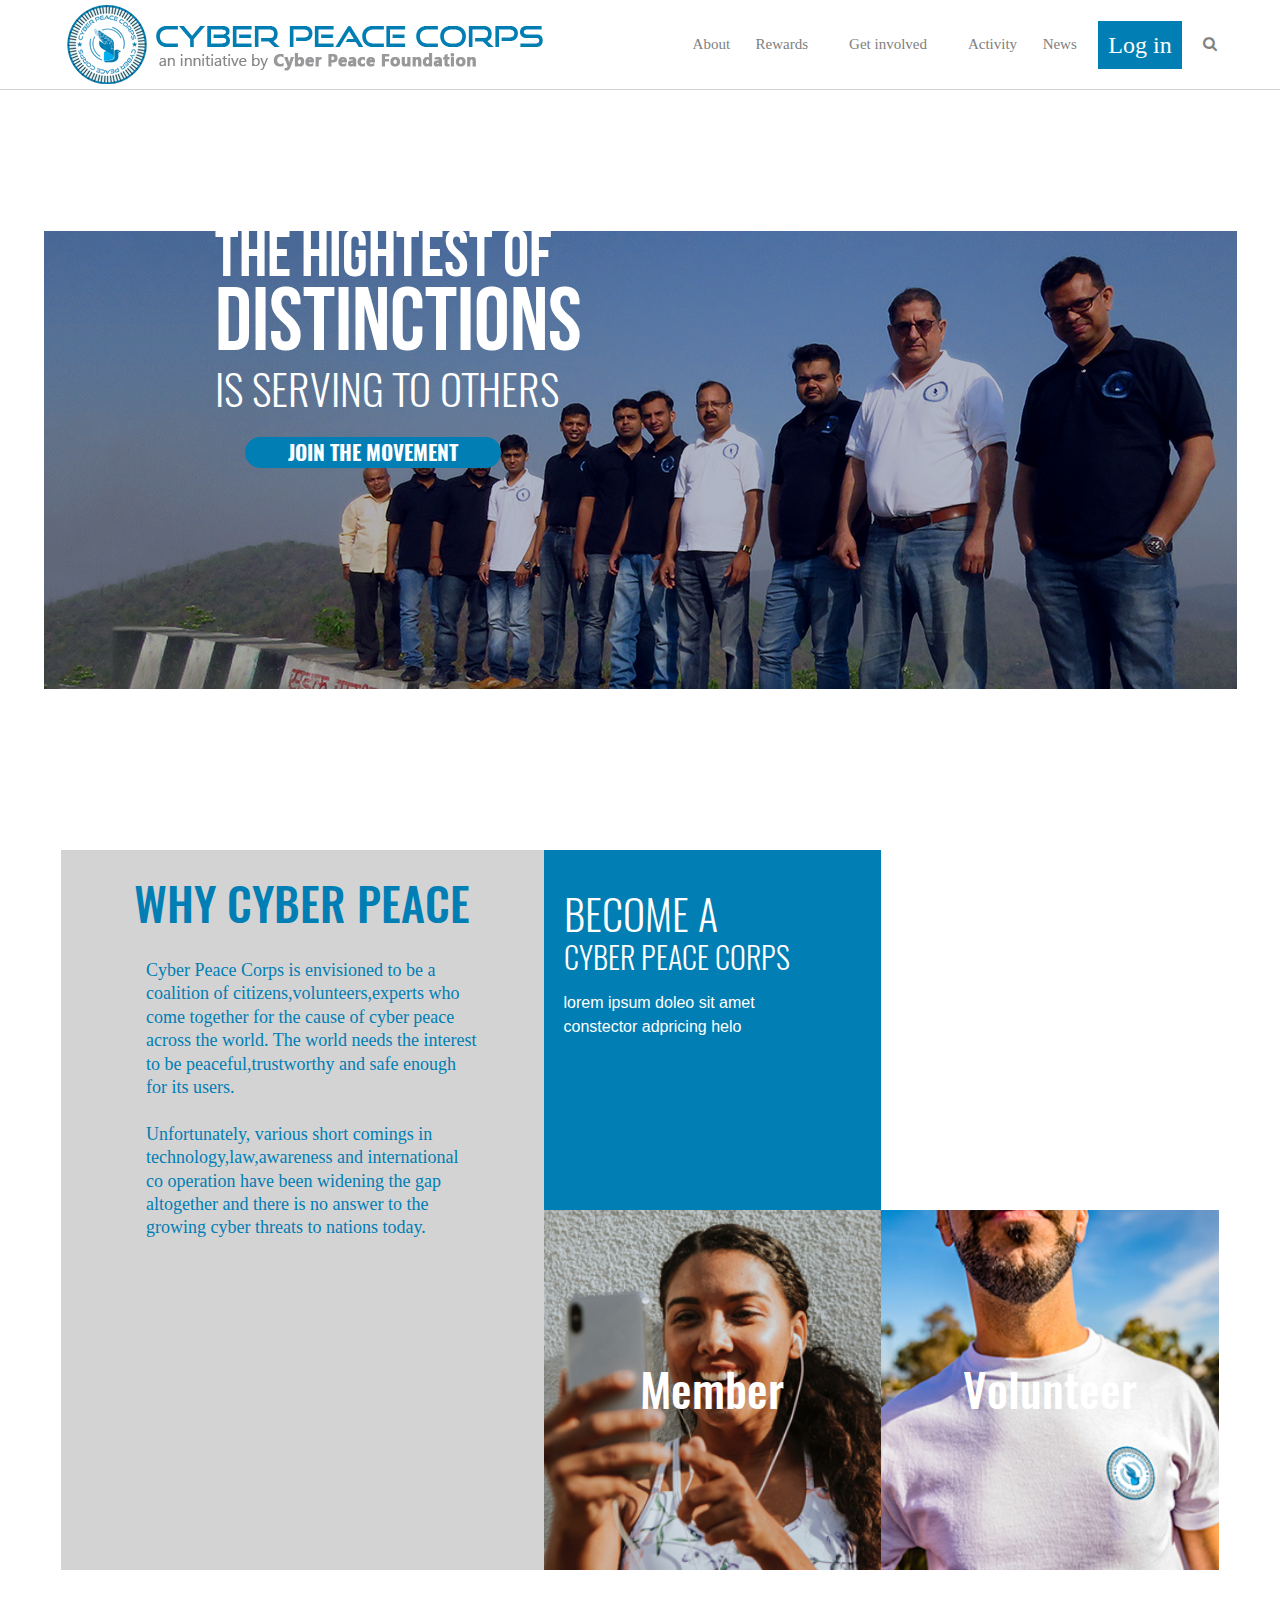
==== index.html @ 8ae2fdbf "first commit" ====
<!Doctype html>

<html>

<head>

    <meta charset="UTF-8">
    <meta name="description" content="CPC Web app">
    <meta name="keywords" content="cyberpeace, cyberpeacefoundation">
    <meta name="author" content="Anand Raje">
    <meta name="viewport" content="width=device-width, initial-scale=1.0">

    <link rel="stylesheet" href="Assets/css/style.css">
    <link rel="stylesheet" href="https://stackpath.bootstrapcdn.com/bootstrap/4.1.3/css/bootstrap.min.css">
    <link rel="stylesheet" href="https://stackpath.bootstrapcdn.com/font-awesome/4.7.0/css/font-awesome.min.css">
    <link rel="stylesheet" href="https://use.fontawesome.com/releases/v5.5.0/css/all.css" integrity="sha384-B4dIYHKNBt8Bc12p+WXckhzcICo0wtJAoU8YZTY5qE0Id1GSseTk6S+L3BlXeVIU" crossorigin="anonymous">


</head>

<body>

    <header>

        <ul>

            <li class="firstli"><img src="/Assets/img/Logo.jpg"> </li>
            <li>About</li>
            <li>Rewards<span> <i class="fas fa-caret-down"></i></span> </li>
            <li>Get involved <i class="fas fa-caret-down"></i></li>
            <li>Activity</li>
            <li>News</li>
            <li class="sevenli">Log in</li>
            <li class="eightli"> <i class="fa fa-search" aria-hidden="true"></i></li>

        </ul>

    </header>


    <section class="sect1">

        <div class="sect1div">
            <div class="sect1_div_inner">
            <div class="headline01">
                The hightest of
            </div>
            <div class="headline02"> Distinctions</div>
            <div class="headline03"> is serving to others</div>
            <div class="headline04">
                join the movement</div>
            
           
            </div>
        </div>


    </section>
    <section class="about">
        <div class="row">
            <div class="col-md-5 about_left">
             <div class="about_heading">
                 Why Cyber Peace
             </div>
              <div class="about_content">
                  Cyber Peace Corps is envisioned to be a coalition of citizens,volunteers,experts who come together for the cause of cyber peace across the world. The world needs the interest to be peaceful,trustworthy and safe enough for its users.
                  <br>
                  <br>
                  Unfortunately, various short comings in technology,law,awareness and international co operation have been widening the gap altogether and there is no answer to the growing cyber threats to nations today.
              </div>
                
            </div>
            <div class="col-md-7">
                <div class="row about_right">
                    <div class="col-md-6 pd_lf pd_rg">
                      <div class="about_rigt_box01">
                          <div class="box01_heading">
                              <div class="large_font_42"> Become a</div> <div class="sub_heading_font_30">cyber peace corps</div>
                          </div>
                            <div class="box01_content">
                            lorem ipsum doleo sit amet constector adpricing helo
                          </div>
                      </div>
                       <div class="about_rigt_box02 about_boxes flex_center">
                           <div class="box02_heading">
                             Member
                          </div>
                      </div>
                    </div>
                    <div class="col-md-6 pd_lf pd_rg">
                      <div class="about_rigt_box03 about_boxes flex_center">
                          <div class="box03_heading">
                             Certified
                          </div> 
                      </div>
                       <div class="about_rigt_box04 about_boxes flex_center">
                           <div class="box04_heading">
                             Volunteer
                          </div>
                      </div>
                    </div>
                </div>
                
            </div>
        </div>
    </section>
<!--
    <section class="Why_section">
        
        <div class="row">
            <div class="col-md-3 why_box01">
               <div class="why_heading">
                   <div> Engage with community</div>
                   <div> Community </div>
               </div> 
                <div class="Why_Content">
                    Outreach
                </div>
                <div class="Why_Content">
                    Capacity Building
                </div>
                <div class="Why_Content">
                    Collaboration
                </div>
                <div class="Why_Content">
                    Proactive actions
                </div>
                <div class="Why_Content">
                    research
                </div>
                
            </div>
             <div class="col-md-3">
               
            </div>
             <div class="col-md-3">
                
            </div>
             <div class="col-md-3">
                
            </div>
            
        </div>
    </section>
-->

    <script src="https://stackpath.bootstrapcdn.com/bootstrap/4.1.3/js/bootstrap.min.js"></script>

</body>


</html>
---- Assets/css/style.css ----
html,
body,
div,
span,
applet,
object,
iframe,
h1,
h2,
h3,
h4,
h5,
h6,
p,
blockquote,
pre,
a,
abbr,
acronym,
address,
big,
cite,
code,
del,
dfn,
em,
img,
ins,
kbd,
q,
s,
samp,
small,
strike,
strong,
sub,
tt,
var,
b,
u,
i,
center,
dl,
dt,
dd,
ol,
ul,
li,
fieldset,
form,
label,
legend,
table,
caption,
tbody,
tfoot,
thead,
tr,
th,
td,
article,
aside,
canvas,
details,
embed,
figure,
figcaption,
footer,
header,
hgroup,
menu,
nav,
output,
ruby,
section,
summary,
time,
mark,
audio,
video {
    margin: 0;
    padding: 0;
    border: 0;
    font-size: 100%;
    font: inherit;
    vertical-align: baseline;
}

article,
aside,
details,
figcaption,
figure,
footer,
header,
hgroup,
menu,
nav,
section {
    display: block
}

ol,
ul {
    list-style: none
}

*,
*:before,
*:after {
    box-sizing: border-box
}

html {
    margin-top: 0 !important
}

body {
    font-family: 'Gadugi';
    font-style: normal;
    font-weight: 300;
    position: relative;
    -webkit-user-select: none;
    -moz-user-select: none;
    -ms-user-select: none;
    user-select: none;
    overflow-x: hidden;
    -webkit-font-smoothing: antialiased;
    -moz-osx-font-smoothing: grayscale;
}

 @font-face {
            font-family: Gadugi;
            src: url(.gadugi.ttf);
        }

  @font-face {
            font-family: OswaldLight;
            src: url(./Oswald-Light.ttf);
        }
@font-face {
            font-family: OswaldBold;
            src: url(./Oswald-Bold.ttf);
        }
@font-face {
            font-family: BabesNeueBold;
            src: url(./BebasNeueBold.ttf);
        }
@font-face {
            font-family: OswaldMedium;
            src: url(./Oswald-Medium.ttf);
        }
.pd_rg{
    padding-right: 0px !important;
}
.pd_lf{
    padding-left: 0px !important;
}

/* navbar */

 header {
            border-bottom: 1px solid lightgray;
            margin-bottom: 10px;
        }

        header ul {
            display: flex;
            flex-flow: row wrap;
            justify-content: space-around;
            cursor: pointer;
            margin: 0px 50px;
        }

        header ul li {
            list-style-type: none;
            padding: 5px;
            justify-content: center;
            align-self: center;
            font-family: Gadugi;
            font-size: 15px;
            color: gray;
        }

        .firstli {
            flex-grow: 0.5;
        }



        .sevenli {
            flex-grow: 0;
            border: 1px solid white;
            font-size: 24px;
            padding: 6px 10px;
            background-color: #017eb4;
            color: white;
        }

       

        .sect1 {
            height: 80vh;
            width: 100%;
            margin-bottom: 30px;
           
        }

        .sect1div {
            background-image: url(../img/Picture1home.jpg);
            background-position: center;
            background-repeat: no-repeat;
            height: 100%;
            width: 100%;
           

        }

/*
        .sect1divinner {
            font-family: Bebasbold;
            font-weight: 500;
            
            border: 2px solid blue;
            display: flex;
            flex-flow: row wrap;
            justify-content: flex-start;
            flex-wrap: row wrap;
            margin: 100px 200px;
        }

        .sect1divinner ul li {
            list-style-type: none;
            border: 2px solid yellow;
            align-self: center;
            color: white;

        }
*/

.sect1_div_inner{
    position: relative;
    top: 137px;
    left: 215px;   
}

.headline01{
    font-size: 66px;
    text-transform: uppercase;
    font-family: BabesNeueBold;
    color: white;
    width: 50%;
    font-weight: 800;
    line-height: 0.7;
   
}
.headline02{
    font-size: 90px;
    text-transform: uppercase;
    font-family: BabesNeueBold;
    color: white;
    font-weight: 800;
    line-height: 1;
}
.headline03{
    font-size: 42px;
    text-transform: uppercase;
    font-family: OswaldLight;
    color: white;
    line-height: 0.8;
}
.headline04{
    font-family: OswaldBold;
    margin-top: 10px;
    background-color: #017eb4;
    color: white;
    font-size: 21px;
    border-radius: 21px;
    width: 20%;
    text-align: center;
    text-transform: uppercase;
    margin-top: 30px;
    margin-left: 30px;
    cursor: pointer;
}
     
.about{
    margin: 0px 76px;
    width: auto;
    height: auto;
    margin-bottom: 30px;
}

.about_left{
    background-color: lightgray;
    color: #017eb4;
    height: 80vh;
}
.about_heading{
    margin-top: 20px;
    font-size: 46px;
    text-align: center;
    font-family: OswaldMedium;
    text-transform: uppercase;
}

.about_content{
    font-family: Gadugi;
    font-size: 18px;
    padding: 20px 50px 70px 70px;
    line-height: 1.3;
}

.about_right{
    padding: 0px !important;
    height: 80vh;
    
}
.about_rigt_box01{
    height: 50%;
    background-color:#017eb4;
    padding: 40px 50px 50px 20px;
    color: white;
    width: 100%;
    
    
}
.box01_heading{
    font-size: 25px;
    font-family: OswaldLight;
    text-transform: uppercase;
    line-height: 1.2;
    margin-bottom: 15px;
    
}
.large_font_42{
    font-size: 42px;
}
.sub_heading_font_30{
    font-size: 30px;
}
.about_boxes{
    height: 50%;
    font-family: OswaldMedium;
    color: white;
    font-size: 46px;
    background-repeat: no-repeat;
    background-size: cover;
    width: 100%;
}
.about_rigt_box02{
    background-image: url(../img/box%202.jpg);
}
.about_rigt_box03{
    background-image: url(../img/box%201.jpg);   
}
.about_rigt_box04{
    background-image: url(../img/box%203.jpg);
}
.flex_center{
    display: flex;
    justify-content: center;
    align-items: center;
}

.Why_section{
    height: 80vh;
    margin: 10px 70px;
}
.why_box01{
    background-color: #017eb4;
    padding: 20px 100px;
}











@media only screen and (max-width: 1050px) {

      
     header ul {
            margin: 0px 30px;
        }
    .firstli {
            flex-grow: 0.2;
        }
    .firstli img{
        width: 80%;
    }
}
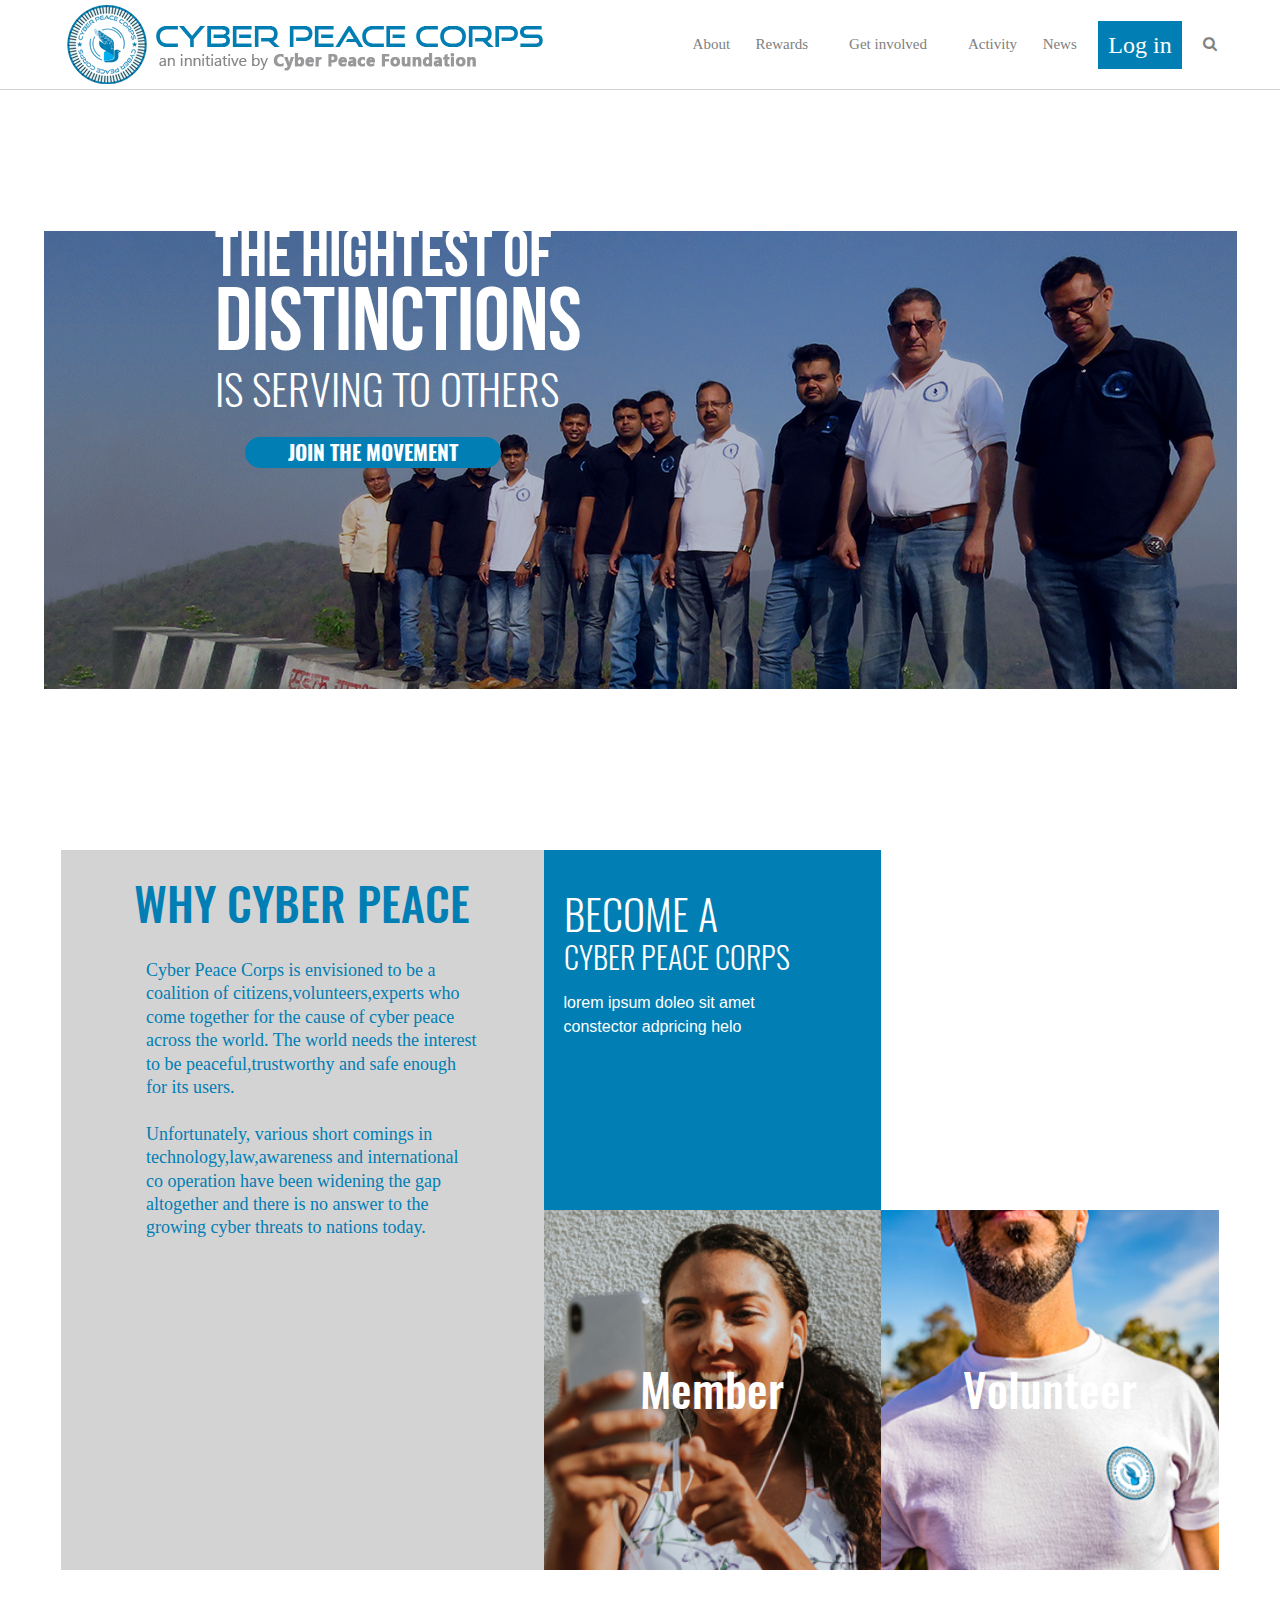
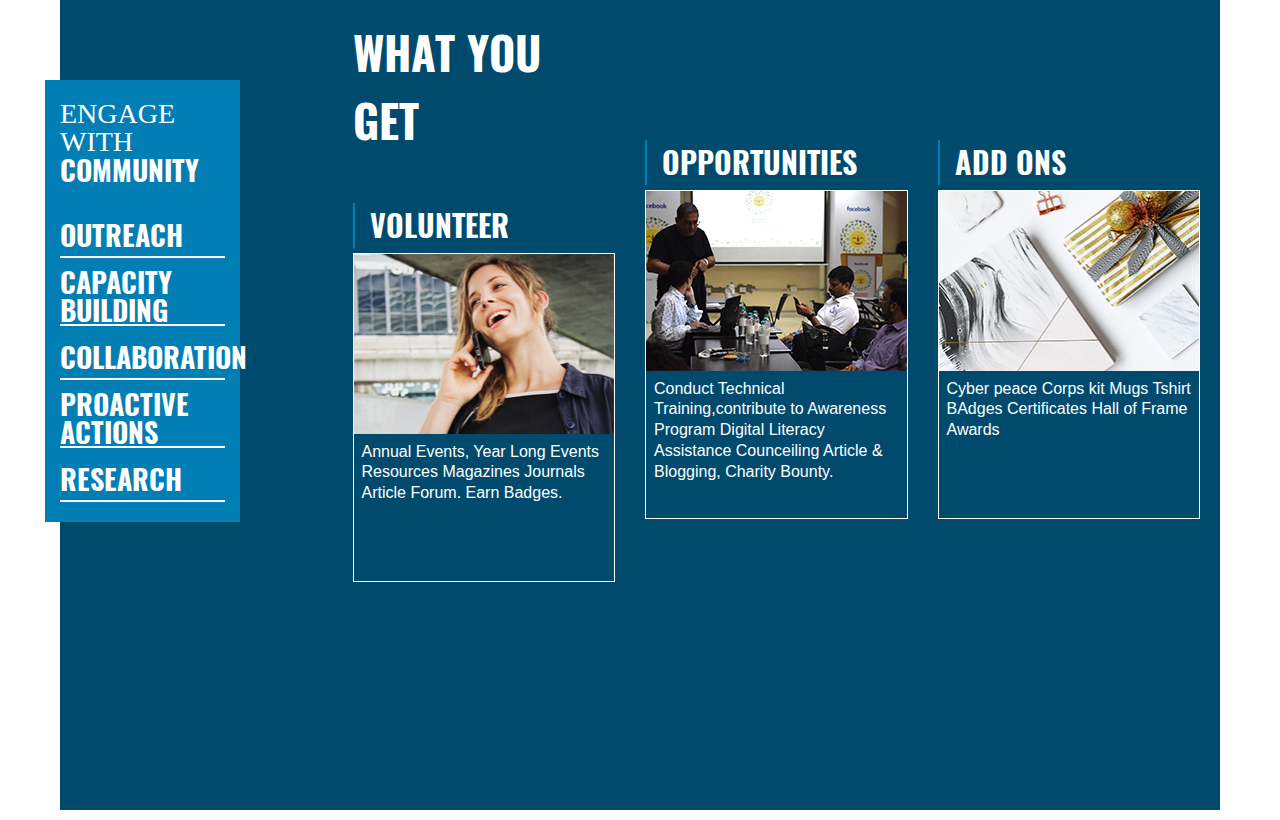
==== commit d0a13ce4: "third page added" ====
--- a/index.html
+++ b/index.html
@@ -104,45 +104,88 @@
             </div>
         </div>
     </section>
-<!--
     <section class="Why_section">
         
         <div class="row">
-            <div class="col-md-3 why_box01">
-               <div class="why_heading">
-                   <div> Engage with community</div>
+            <div class="col-md-2  why_box01">
+               <div class="why_heading font_content">
+                   <div style="font-family:Gadugi"> Engage with</div>
                    <div> Community </div>
                </div> 
-                <div class="Why_Content">
+                <div class="Why_Content font_content btm-border mg_btm_10">
                     Outreach
                 </div>
-                <div class="Why_Content">
-                    Capacity Building
+                <div class="Why_Content font_content btm-border lh-1 mg_btm_10">
+                    <div> Capacity</div> 
+                    <div> Building</div>
                 </div>
-                <div class="Why_Content">
+                <div class="Why_Content font_content btm-border mg_btm_10">
                     Collaboration
                 </div>
-                <div class="Why_Content">
-                    Proactive actions
+                <div class="Why_Content font_content btm-border lh-1 mg_btm_10">
+                     <div> Proactive</div> 
+                    <div> actions</div>
+                     
                 </div>
-                <div class="Why_Content">
+                <div class="Why_Content font_content btm-border">
                     research
                 </div>
                 
             </div>
-             <div class="col-md-3">
-               
+             <div class="col-md-3 offset-md-1">
+               <div class="Why_top_heading">
+                   What You Get
+               </div>
+               <br>
+               <br>
+               <div class="why_box why_box_01">
+                   <div class="why_box_heading">
+                       Volunteer
+                   </div>
+                   <div class="why_image_content_box">
+                   <div class="why_box_img">
+                       <img src="Assets/img/Box%201%20(Page%203).jpg">
+                   </div>
+                   <div class="why_box_para">
+                       Annual Events, Year Long Events Resources Magazines Journals Article Forum. Earn Badges.
+                   </div>
+                   </div>
+               </div>
             </div>
              <div class="col-md-3">
                 
+                 <div class="why_box why_box_02">
+                   <div class="why_box_heading">
+                       Opportunities
+                   </div>
+                   <div class="why_image_content_box">
+                   <div class="why_box_img">
+                       <img src="Assets/img/Box%202(%20Page%203).jpg">
+                   </div>
+                   <div class="why_box_para">
+                      Conduct Technical Training,contribute to Awareness Program Digital Literacy Assistance Counceiling Article & Blogging, Charity Bounty.
+                   </div>
+                   </div>
+               </div>
             </div>
              <div class="col-md-3">
-                
+                 <div class="why_box why_box_03">
+                   <div class="why_box_heading">
+                       Add ons
+                   </div>
+                   <div class="why_image_content_box">
+                   <div class="why_box_img">
+                       <img src="Assets/img/Box%203%20(Page%203).jpg">
+                   </div>
+                   <div class="why_box_para">
+                      Cyber peace Corps kit Mugs Tshirt BAdges Certificates Hall of Frame Awards
+                   </div>
+                   </div>
+               </div> 
             </div>
             
         </div>
     </section>
--->
 
     <script src="https://stackpath.bootstrapcdn.com/bootstrap/4.1.3/js/bootstrap.min.js"></script>
 
--- a/Assets/css/style.css
+++ b/Assets/css/style.css
@@ -127,11 +127,16 @@
     overflow-x: hidden;
     -webkit-font-smoothing: antialiased;
     -moz-osx-font-smoothing: grayscale;
+    line-height: 1;
 }
 
  @font-face {
             font-family: Gadugi;
             src: url(.gadugi.ttf);
+        }
+ @font-face {
+            font-family: GadugiBold;
+            src: url(.gadugib.ttf);
         }
 
   @font-face {
@@ -364,22 +369,84 @@
 }
 
 .Why_section{
-    height: 80vh;
-    margin: 10px 70px;
+    height: 90vh;
+    margin: 10px 60px;
+    padding-right: 20px;
+    background: #004b6d;
 }
 .why_box01{
     background-color: #017eb4;
     padding: 20px 100px;
-}
-
-
-
-
-
-
-
-
-
+    z-index: 999;
+    margin-top: 80px;
+}
+
+.font_content{
+    font-size: 28px;
+    font-family: OswaldBold;
+    color: white;
+    text-transform: uppercase;
+    
+}
+.lh-1{
+line-height: 1;
+}
+
+.mg_btm_10{
+    margin-bottom: 10px;
+}
+.btm-border{
+    border-bottom: 2px solid white;
+}
+
+.why_heading{
+    line-height: 1;
+    margin-bottom: 30px;
+}
+.why_heading_01{
+    font-size: 18px;
+    font-family: OswaldBold;
+    color: white;
+    text-transform: uppercase; 
+}
+.Why_top_heading{
+    font-family: OswaldBold;
+    font-size: 45px;
+    color: white;
+    text-transform: uppercase;
+    margin-top: 20px;
+}
+.why_box{
+    height: 70%;
+}
+
+.why_box_heading{
+    font-size: 30px;
+    color: white;
+    border-left: 2px solid #017eb4;
+    padding-left: 15px;
+    font-family: OswaldBold;
+    margin-bottom: 5px;
+    text-transform: uppercase;
+}
+.why_image_content_box{
+border: 1px solid white;
+    height: 90%;
+}
+
+.why_box_img img{
+  width: 100%;  
+}
+.why_box_para{
+    font-size: 16px;
+    padding: 8px;
+    line-height: 1.3;
+    color: white;
+}
+.why_box_02,.why_box_03{
+    margin-top: 140px;
+    
+}
 
 
 @media only screen and (max-width: 1050px) {
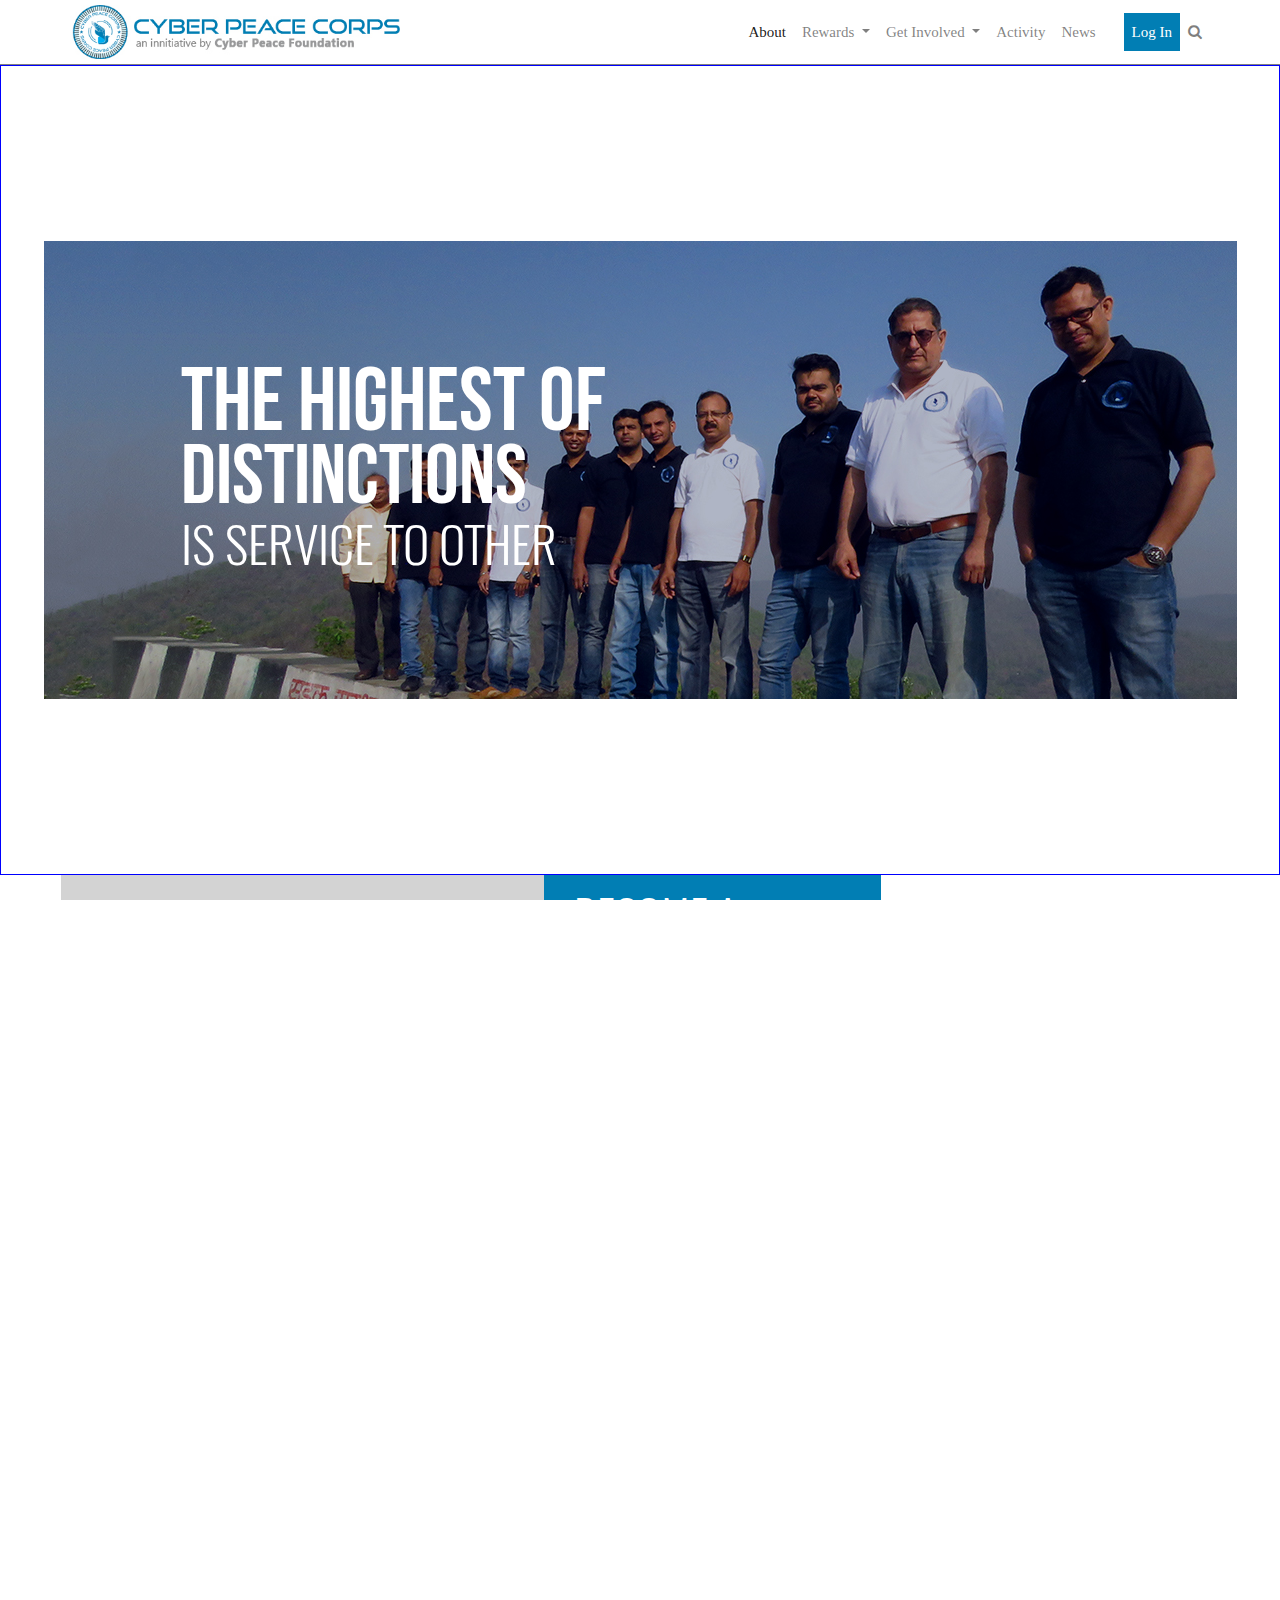
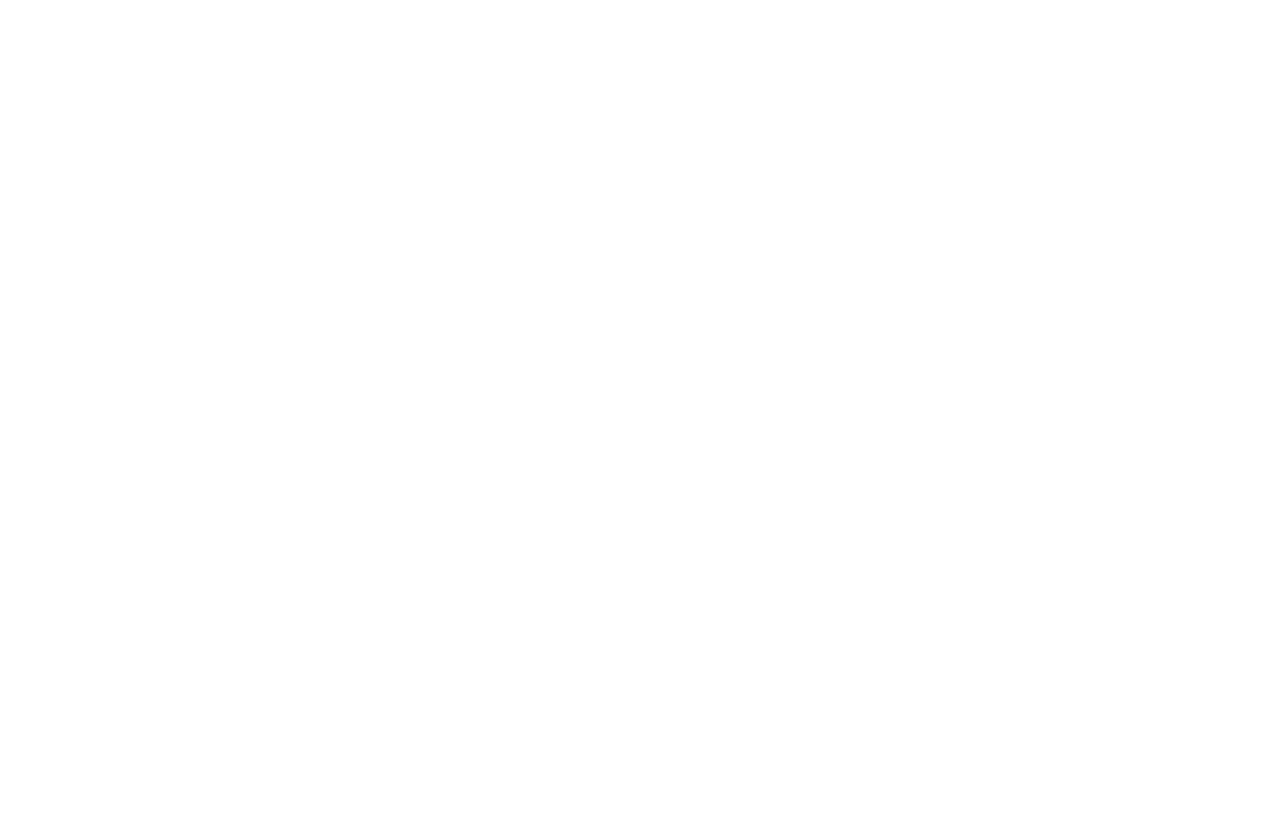
==== commit f653ace8: "responsive made" ====
--- a/index.html
+++ b/index.html
@@ -14,48 +14,60 @@
     <link rel="stylesheet" href="https://stackpath.bootstrapcdn.com/bootstrap/4.1.3/css/bootstrap.min.css">
     <link rel="stylesheet" href="https://stackpath.bootstrapcdn.com/font-awesome/4.7.0/css/font-awesome.min.css">
     <link rel="stylesheet" href="https://use.fontawesome.com/releases/v5.5.0/css/all.css" integrity="sha384-B4dIYHKNBt8Bc12p+WXckhzcICo0wtJAoU8YZTY5qE0Id1GSseTk6S+L3BlXeVIU" crossorigin="anonymous">
-
+    <link rel="stylesheet" href="Assets/css/normalize.css">
 
 </head>
 
 <body>
 
-    <header>
-
-        <ul>
-
-            <li class="firstli"><img src="/Assets/img/Logo.jpg"> </li>
-            <li>About</li>
-            <li>Rewards<span> <i class="fas fa-caret-down"></i></span> </li>
-            <li>Get involved <i class="fas fa-caret-down"></i></li>
-            <li>Activity</li>
-            <li>News</li>
-            <li class="sevenli">Log in</li>
-            <li class="eightli"> <i class="fa fa-search" aria-hidden="true"></i></li>
-
-        </ul>
-
-    </header>
-
-
-    <section class="sect1">
-
-        <div class="sect1div">
-            <div class="sect1_div_inner">
-            <div class="headline01">
-                The hightest of
-            </div>
-            <div class="headline02"> Distinctions</div>
-            <div class="headline03"> is serving to others</div>
-            <div class="headline04">
-                join the movement</div>
-            
-           
-            </div>
-        </div>
-
-
-    </section>
+    <nav class="navbar navbar-expand-lg navbar-light">
+  <a class="navbar-brand" href="#"><img src="Assets/img/Logo%20(1).png" class="img-responsive"></a>
+  <button class="navbar-toggler" type="button" data-toggle="collapse" data-target="#navbarSupportedContent" aria-controls="navbarSupportedContent" aria-expanded="false" aria-label="Toggle navigation">
+    <span class="navbar-toggler-icon"></span>
+  </button>
+
+  <div class="collapse navbar-collapse" id="navbarSupportedContent">
+    <ul class="navbar-nav ml-auto">
+      <li class="nav-item active">
+        <a class="nav-link" href="#">About <span class="sr-only">(current)</span></a>
+      </li>
+      <li class="nav-item dropdown">
+        <a class="nav-link dropdown-toggle" href="#" id="navbarDropdown" role="button" data-toggle="dropdown" aria-haspopup="true" aria-expanded="false">
+          Rewards
+        </a>
+      </li>
+      <li class="nav-item dropdown">
+        <a class="nav-link dropdown-toggle" href="#" id="navbarDropdown" role="button" data-toggle="dropdown" aria-haspopup="true" aria-expanded="false">
+          Get Involved
+        </a>
+      </li>
+      <li class="nav-item">
+        <a class="nav-link" href="#">Activity</a>
+      </li>
+         <li class="nav-item">
+        <a class="nav-link" href="#">News</a>
+      </li>
+      <li class="nav-item">
+        <a class="nav-link login" href="#">Log In</a>
+      </li>
+      <li class="nav-item">
+          <a class="nav-link" href="#"> <i class="fa fa-search" aria-hidden="true"> </i> </a>
+      </li>
+    </ul>
+  </div>
+</nav>
+
+<section class="home">
+
+    
+    <div class="home_content">
+        <div class="headline01">The Highest of </div>
+        <div class="headline02"> Distinctions</div>
+        <div class="headline03">Is Service to Other</div>
+    </div>
+</section>   
+    
+    
     <section class="about">
         <div class="row">
             <div class="col-md-5 about_left">
@@ -104,10 +116,12 @@
             </div>
         </div>
     </section>
+    
+    
     <section class="Why_section">
         
         <div class="row">
-            <div class="col-md-2  why_box01">
+            <div class="col-md-2 col-sm-6  why_box01">
                <div class="why_heading font_content">
                    <div style="font-family:Gadugi"> Engage with</div>
                    <div> Community </div>
@@ -115,16 +129,16 @@
                 <div class="Why_Content font_content btm-border mg_btm_10">
                     Outreach
                 </div>
-                <div class="Why_Content font_content btm-border lh-1 mg_btm_10">
+                <div class="Why_Content font_content btm-border lh-1">
                     <div> Capacity</div> 
-                    <div> Building</div>
+                    <div class="mg_btm_10"> Building</div>
                 </div>
                 <div class="Why_Content font_content btm-border mg_btm_10">
                     Collaboration
                 </div>
                 <div class="Why_Content font_content btm-border lh-1 mg_btm_10">
                      <div> Proactive</div> 
-                    <div> actions</div>
+                    <div class="mg_btm_10"> actions</div>
                      
                 </div>
                 <div class="Why_Content font_content btm-border">
@@ -132,7 +146,7 @@
                 </div>
                 
             </div>
-             <div class="col-md-3 offset-md-1">
+             <div class="col-md-3 col-sm-6 offset-md-1">
                <div class="Why_top_heading">
                    What You Get
                </div>
@@ -187,6 +201,7 @@
         </div>
     </section>
 
+   <script src="https://cdnjs.cloudflare.com/ajax/libs/jquery/3.1.0/jquery.min.js"></script>
     <script src="https://stackpath.bootstrapcdn.com/bootstrap/4.1.3/js/bootstrap.min.js"></script>
 
 </body>
--- a/Assets/css/style.css
+++ b/Assets/css/style.css
@@ -108,14 +108,19 @@
 *,
 *:before,
 *:after {
-    box-sizing: border-box
+    -webkit-box-sizing: border-box;
+            box-sizing: border-box
 }
 
 html {
-    margin-top: 0 !important
-}
-
+    width: 100%;
+    height: 100% !important;
+    margin: 0px;
+    padding: 0px;
+    overflow-x: hidden;
+}
 body {
+    height: 100% !important;
     font-family: 'Gadugi';
     font-style: normal;
     font-weight: 300;
@@ -164,103 +169,71 @@
 
 /* navbar */
 
- header {
-            border-bottom: 1px solid lightgray;
-            margin-bottom: 10px;
-        }
-
-        header ul {
-            display: flex;
-            flex-flow: row wrap;
-            justify-content: space-around;
-            cursor: pointer;
-            margin: 0px 50px;
-        }
-
-        header ul li {
-            list-style-type: none;
-            padding: 5px;
+    .navbar{
+        padding: 0px 70px !important;
+        font-family: Gadugi !important;
+        font-size: 15px !important;
+        border-bottom: 1px solid grey;
+    }
+     .navbar-brand img{
+         max-width: 100%; 
+         width: 330px;
+        }
+
+    .login{
+        margin-left: 20px;
+        color: white !important;
+        background-color: #017eb4;
+    }
+
+
+
+.home{
+    width: 100%;
+    border: 1px solid blue;
+     /* The image used */
+    background-image: url("../img/Picture1home.jpg");
+    /* Full height */
+    height:90%;
+    /* Center and scale the image nicely */
+    background-position: center;
+    background-repeat: no-repeat;
+     display: flex;
+    display: -webkit-box;
+    display: -ms-flexbox;
+    display: -webkit-flex;
+}
+    
+.home_content{
+    height: auto;
+    display: flex;
+    display: -webkit-box;
+    display: -ms-flexbox;
+    display: -webkit-flex;
+    -webkit-box-orient: vertical;
+    -webkit-box-direction: normal;
+        -ms-flex-direction: column;
+            flex-direction: column;
+    -webkit-box-pack: center;
+        -ms-flex-pack: center;
             justify-content: center;
-            align-self: center;
-            font-family: Gadugi;
-            font-size: 15px;
-            color: gray;
-        }
-
-        .firstli {
-            flex-grow: 0.5;
-        }
-
-
-
-        .sevenli {
-            flex-grow: 0;
-            border: 1px solid white;
-            font-size: 24px;
-            padding: 6px 10px;
-            background-color: #017eb4;
-            color: white;
-        }
-
-       
-
-        .sect1 {
-            height: 80vh;
-            width: 100%;
-            margin-bottom: 30px;
-           
-        }
-
-        .sect1div {
-            background-image: url(../img/Picture1home.jpg);
-            background-position: center;
-            background-repeat: no-repeat;
-            height: 100%;
-            width: 100%;
-           
-
-        }
-
-/*
-        .sect1divinner {
-            font-family: Bebasbold;
-            font-weight: 500;
-            
-            border: 2px solid blue;
-            display: flex;
-            flex-flow: row wrap;
-            justify-content: flex-start;
-            flex-wrap: row wrap;
-            margin: 100px 200px;
-        }
-
-        .sect1divinner ul li {
-            list-style-type: none;
-            border: 2px solid yellow;
-            align-self: center;
-            color: white;
-
-        }
-*/
-
-.sect1_div_inner{
-    position: relative;
-    top: 137px;
-    left: 215px;   
-}
+    padding-left:180px; 
+}
+
+
+
 
 .headline01{
-    font-size: 66px;
+    font-size: 90px;
     text-transform: uppercase;
     font-family: BabesNeueBold;
     color: white;
-    width: 50%;
     font-weight: 800;
     line-height: 0.7;
    
 }
 .headline02{
-    font-size: 90px;
+    font-size:85px ;
     text-transform: uppercase;
     font-family: BabesNeueBold;
     color: white;
@@ -268,7 +241,7 @@
     line-height: 1;
 }
 .headline03{
-    font-size: 42px;
+    font-size: 50px;
     text-transform: uppercase;
     font-family: OswaldLight;
     color: white;
@@ -276,30 +249,28 @@
 }
 .headline04{
     font-family: OswaldBold;
-    margin-top: 10px;
     background-color: #017eb4;
     color: white;
     font-size: 21px;
     border-radius: 21px;
     width: 20%;
-    text-align: center;
-    text-transform: uppercase;
-    margin-top: 30px;
-    margin-left: 30px;
+    text-transform: uppercase;
     cursor: pointer;
 }
+
+
+
      
 .about{
-    margin: 0px 76px;
+    margin: 0px 76px 0px 76px;
     width: auto;
     height: auto;
-    margin-bottom: 30px;
 }
 
 .about_left{
     background-color: lightgray;
     color: #017eb4;
-    height: 80vh;
+    height: auto;
 }
 .about_heading{
     margin-top: 20px;
@@ -314,6 +285,7 @@
     font-size: 18px;
     padding: 20px 50px 70px 70px;
     line-height: 1.3;
+    text-align: justify;
 }
 
 .about_right{
@@ -326,9 +298,7 @@
     background-color:#017eb4;
     padding: 40px 50px 50px 20px;
     color: white;
-    width: 100%;
-    
-    
+    width: 100%;   
 }
 .box01_heading{
     font-size: 25px;
@@ -363,13 +333,19 @@
     background-image: url(../img/box%203.jpg);
 }
 .flex_center{
+    display: -webkit-box;
+    display: -ms-flexbox;
     display: flex;
-    justify-content: center;
-    align-items: center;
+    -webkit-box-pack: center;
+        -ms-flex-pack: center;
+            justify-content: center;
+    -webkit-box-align: center;
+        -ms-flex-align: center;
+            align-items: center;
 }
 
 .Why_section{
-    height: 90vh;
+ height: 90vh;
     margin: 10px 60px;
     padding-right: 20px;
     background: #004b6d;
@@ -449,30 +425,227 @@
 }
 
 
-@media only screen and (max-width: 1050px) {
-
-      
-     header ul {
-            margin: 0px 30px;
-        }
-    .firstli {
-            flex-grow: 0.2;
-        }
-    .firstli img{
-        width: 80%;
+
+
+
+
+
+
+
+/* media query starts here */
+    
+    @media (max-width: 767px){
+        .navbar-brand img{
+            width: 270px;
+            height: 50px; 
+        }
+        
+    .login{ 
+        display: none !important;
+        }
+        
+        .navbar{
+            padding-left: 10px !important;
+            padding-right: 10px !important;
+        }
+        
+}
+
+
+
+@media (max-width: 576px) {
+
+.home_content{
+    padding: 0px !important;
+     width: 100%;
+}
+
+.headline01{
+    width: 100%;
+    text-align: center;
+    font-size: 50px;
+    line-height: 1;
+}
+.headline02{
+    width: 100%;
+     text-align: center;
+    font-size:60px;
+    line-height: 1.1;
+}
+.headline03{
+    width: 100%;
+     text-align: center;
+    font-size: 32px;
+    line-height: 1;
+}
+    
+ .about{
+    margin: 0px;
+   
+}
+.about_heading{
+    margin-top: 10px;
+    font-size: 35px;
+}
+
+.about_content{
+    font-family: Gadugi;
+    font-size: 18px;
+    padding: 10px 30px 50px 20px;
+    line-height: 1.3;
+    text-align: left;
+}
+ .about_right{
+    height: auto;  
+}
+.about_rigt_box01{
+    height: 320px;
+    padding: 85px 10px 5px 30px;  
+}
+.box01_heading{
+    font-size: 35px;
+    line-height: 1.2;    
+}
+.large_font_42{
+    font-size: 55px;
+}
+.sub_heading_font_30{
+    font-size: 30px;
+}
+.about_boxes{
+    height: 320px;
+}   
+    
+.Why_section{
+    height: auto;
+    margin:0px;
+    padding-left:10px;
+    padding-right: 10px;
+    background: #004b6d;
+}
+.why_box01{
+    background-color: #017eb4;
+    padding: 20px 100px;
+    z-index: 999;
+    margin: 50px 50px 0px 50px;
+    
+}
+
+.font_content{
+    font-size: 28px;
+    
+}
+
+.mg_btm_10{
+    margin-bottom: 10px;
+}
+
+.why_heading{
+    line-height: 1;
+    margin-bottom: 30px;
+}
+.Why_top_heading{
+    text-align: center;
+    font-size: 30px;
+    margin-top: 40px;
+    margin-bottom: -20px;
+}
+.why_box{
+    height: auto;
+}
+
+.why_box_heading{
+    font-size: 30px;
+}
+.why_image_content_box{
+border: 1px solid white;
+    height: 90%;
+}
+
+.why_box_img img{
+  width: 100%;  
+}
+.why_box_para{
+    font-size: 14px;
+    padding: 8px;
+    line-height: 1.3;
+    color: white;
+}
+.why_box_02,.why_box_03{
+    margin-top: 30px;
+    
+}
+    .why_box_03{
+        margin-bottom: 20px;
     }
-}
-
-
-
-
-
-
-
-
-
-
-
-
-
-
+
+
+
+}
+
+/* Medium devices (tablets, 768px and up)*/
+@media (min-width: 768px) { 
+.home_content{
+    padding-left:50px; 
+}
+.about_heading{
+    margin-top: 10px;
+    font-size: 30px;
+}
+.about_content{
+    font-size: 16px;
+    padding: 10px 10px 10px 10px;
+}
+ .about_rigt_box01{
+    padding: 15px 10px 5px 30px;  
+}
+.box01_heading{
+    font-size: 35px;
+    line-height: 1.2;    
+}
+.large_font_42{
+    font-size: 25px;
+}
+.sub_heading_font_30{
+    font-size: 20px;
+} 
+}
+
+/* Large devices (desktops, 992px and up)*/
+@media (min-width: 992px) { 
+.home_content{
+    padding-left:180px ; 
+}
+
+}
+
+/* Extra large devices (large desktops, 1200px and up)*/
+@media (min-width: 1200px) { 
+    
+    .about_heading{
+    margin-top: 10px;
+    font-size: 50px;
+}
+.about_content{
+    font-size: 20px;
+    padding: 10px 10px 10px 10px;
+    line-height: 1.3;
+}
+.large_font_42{
+    font-size: 45px;
+}
+.sub_heading_font_30{
+    font-size: 30px;
+} 
+
+
+}
+
+/* end of homepage  media query*/
+
+
+
+
+
+
+
